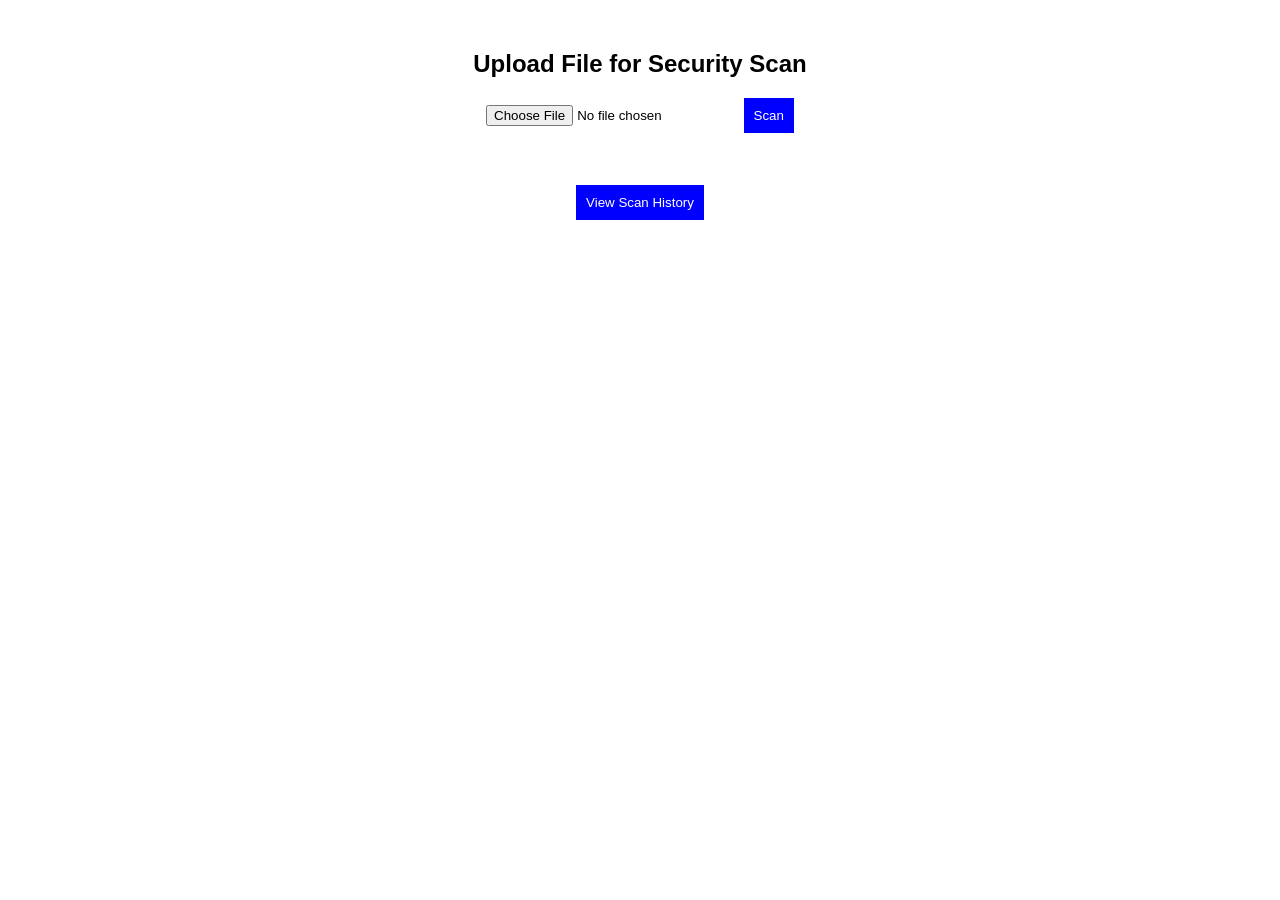
==== templates/index.html @ c94eea24 "Updated project files" ====
<!DOCTYPE html>
<html>
<head>
    <title>File Scanner</title>
    <link rel="stylesheet" href="/static/css/style.css">
    <script src="/static/js/script.js"></script>
    
</head>
<body>
    <h2>Upload File for Security Scan</h2>

    <form action="/upload" method="post" enctype="multipart/form-data">
        <input type="file" name="file" required>
        <button type="submit">Scan</button>
    </form>
    <br><br>
<a href="/history">
    <button>View Scan History</button>
</a>
</body>
</html>
---- static/css/style.css ----
body {
    font-family: Arial;
    text-align: center;
    margin-top: 50px;
}

button {
    padding: 10px;
    background: blue;
    color: white;
    border: none;
}
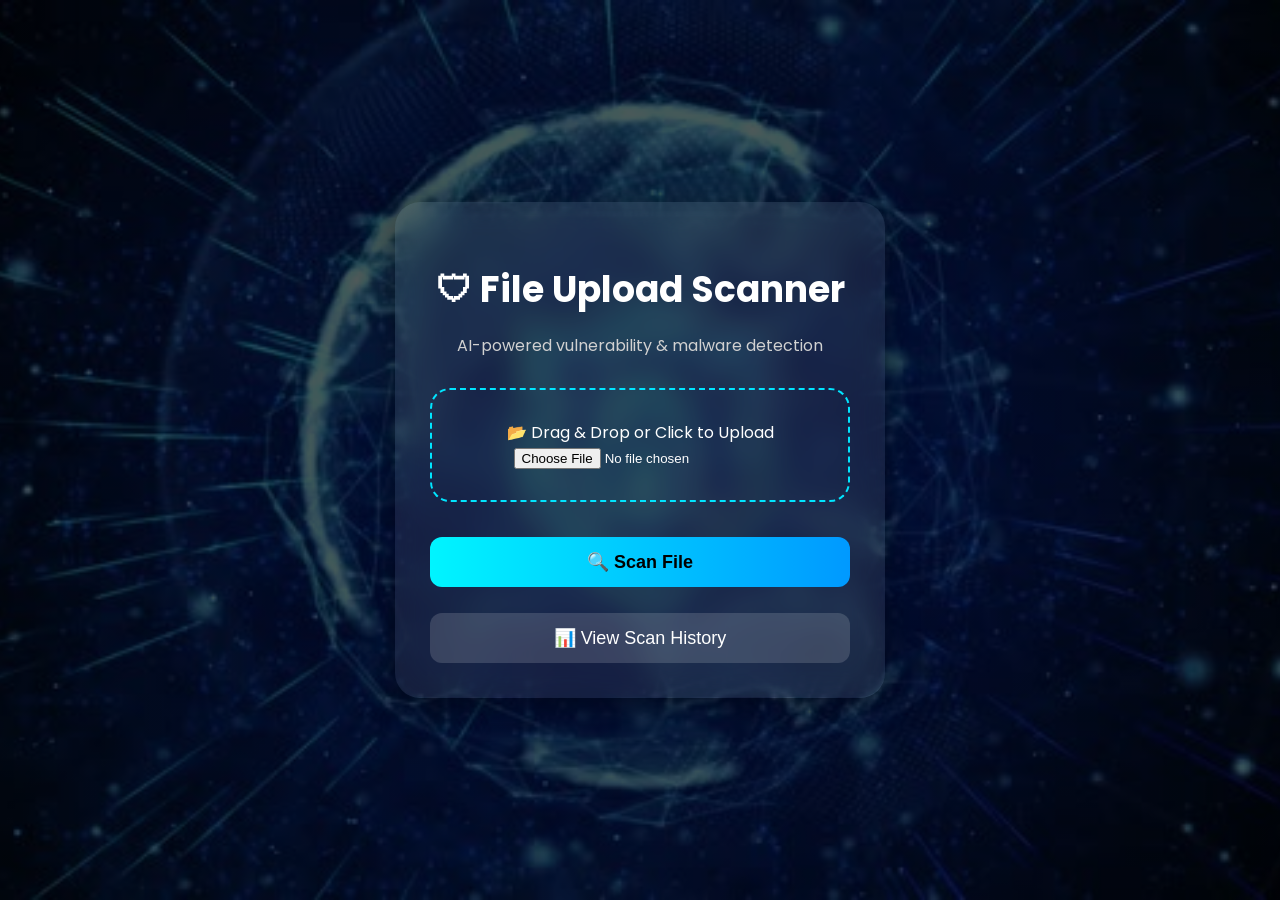
==== commit 16b3bdae: "Initial commit" ====
--- a/templates/index.html
+++ b/templates/index.html
@@ -1,21 +1,60 @@
 <!DOCTYPE html>
-<html>
+<html lang="en">
+
 <head>
-    <title>File Scanner</title>
+    <meta charset="UTF-8">
+    <meta name="viewport" content="width=device-width, initial-scale=1.0">
+
+    <title>File Upload Scanner</title>
+
     <link rel="stylesheet" href="/static/css/style.css">
+
+    <!-- Google Font -->
+    <link href="https://fonts.googleapis.com/css2?family=Poppins:wght@300;400;500;600;700&display=swap" rel="stylesheet">
+</head>
+
+<body>
+
+    <div class="container">
+
+        <h1>🛡 File Upload Scanner</h1>
+
+        <p class="subtitle">
+            AI-powered vulnerability & malware detection
+        </p>
+
+        <form action="/upload" method="POST" enctype="multipart/form-data">
+
+            <div class="upload-box">
+
+                <label for="file-upload" class="custom-upload">
+                    📂 Drag & Drop or Click to Upload
+                </label>
+
+                <input 
+                    type="file" 
+                    id="file-upload"
+                    name="file" 
+                    required
+                >
+
+            </div>
+
+            <button type="submit" class="scan-btn">
+                🔍 Scan File
+            </button>
+
+        </form>
+
+        <a href="/history">
+            <button class="history-btn">
+                📊 View Scan History
+            </button>
+        </a>
+
+    </div>
+
     <script src="/static/js/script.js"></script>
-    
-</head>
-<body>
-    <h2>Upload File for Security Scan</h2>
 
-    <form action="/upload" method="post" enctype="multipart/form-data">
-        <input type="file" name="file" required>
-        <button type="submit">Scan</button>
-    </form>
-    <br><br>
-<a href="/history">
-    <button>View Scan History</button>
-</a>
 </body>
 </html>
--- a/static/css/style.css
+++ b/static/css/style.css
@@ -1,12 +1,118 @@
 body {
-    font-family: Arial;
-    text-align: center;
-    margin-top: 50px;
+    margin: 0;
+    padding: 0;
+    font-family: 'Poppins', sans-serif;
+
+    /* 🔥 Background Image */
+    background: linear-gradient(
+        rgba(0,0,0,0.65),
+        rgba(0,0,0,0.65)
+    ),
+    url("../images/cyber-bg.jpg");
+
+    background-size: cover;
+    background-position: center;
+    background-repeat: no-repeat;
+    background-attachment: fixed;
+
+    height: 100vh;
+
+    display: flex;
+    justify-content: center;
+    align-items: center;
 }
 
+/* 🔥 Main Card */
+.container {
+    width: 420px;
+    padding: 35px;
+
+    background: rgba(255,255,255,0.08);
+
+    border-radius: 25px;
+
+    backdrop-filter: blur(15px);
+
+    box-shadow:
+        0 8px 32px rgba(0,0,0,0.4);
+
+    text-align: center;
+
+    color: white;
+}
+
+/* Heading */
+.container h1 {
+    font-size: 36px;
+    margin-bottom: 10px;
+}
+
+/* Subtitle */
+.subtitle {
+    color: #d1d1d1;
+    margin-bottom: 30px;
+}
+
+/* Upload Area */
+.upload-box {
+    border: 2px dashed #00e5ff;
+
+    padding: 30px;
+
+    border-radius: 20px;
+
+    margin-bottom: 25px;
+
+    transition: 0.3s;
+}
+
+.upload-box:hover {
+    background: rgba(255,255,255,0.05);
+}
+
+/* Buttons */
 button {
-    padding: 10px;
-    background: blue;
+    width: 100%;
+
+    padding: 14px;
+
+    border: none;
+
+    border-radius: 12px;
+
+    font-size: 18px;
+
+    cursor: pointer;
+
+    margin-top: 10px;
+
+    transition: 0.3s;
+}
+
+/* Scan Button */
+.scan-btn {
+    background: linear-gradient(
+        90deg,
+        #00f5ff,
+        #0099ff
+    );
+
+    color: black;
+
+    font-weight: bold;
+}
+
+.scan-btn:hover {
+    transform: scale(1.03);
+}
+
+/* History Button */
+.history-btn {
+    background: rgba(255,255,255,0.15);
+
     color: white;
-    border: none;
+}
+
+.history-btn:hover {
+    background: rgba(255,255,255,0.25);
 }
